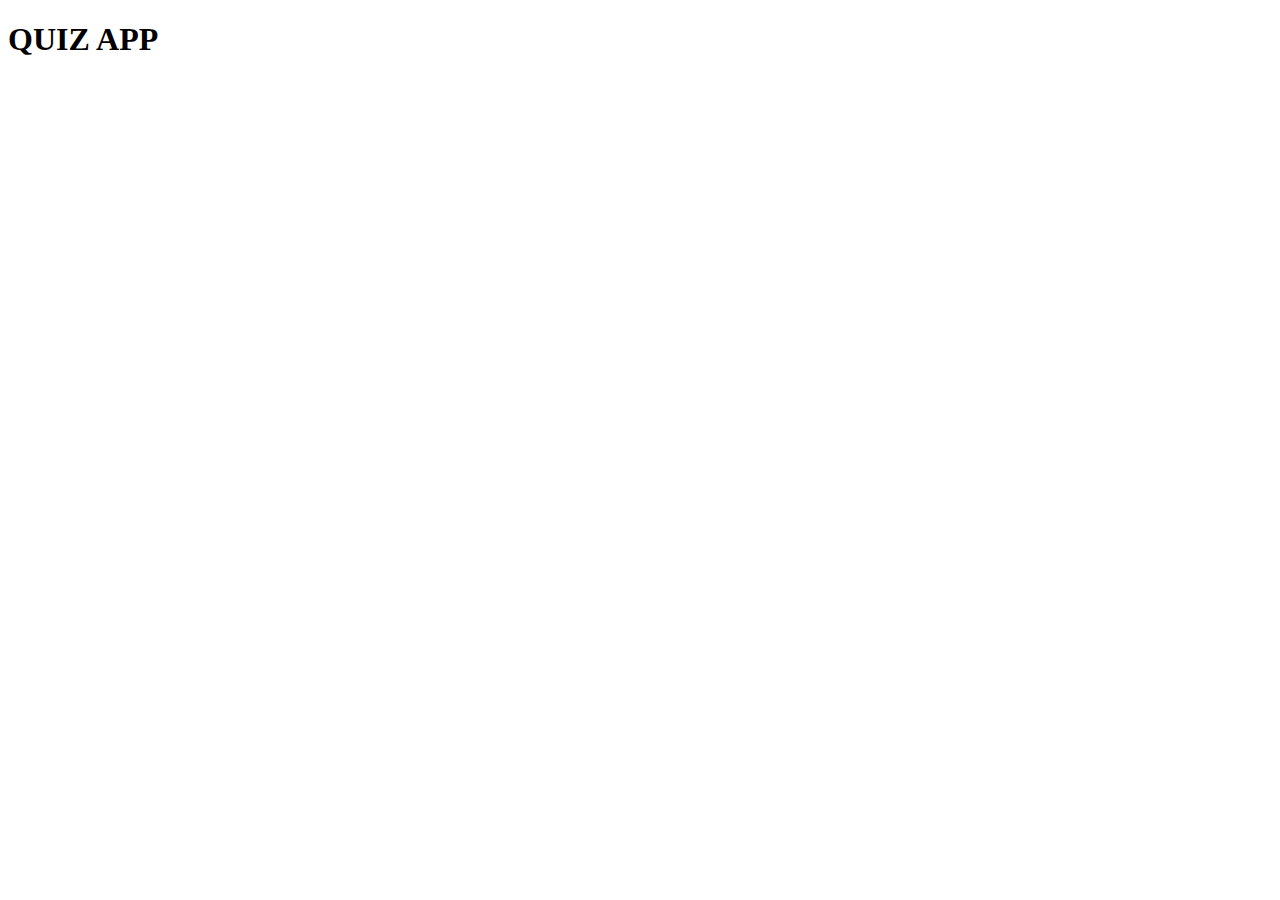
==== index.html @ 3ad8bcda "add files, elements" ====
<!DOCTYPE html>
<html lang="en">
<head>
    <meta charset="UTF-8">
    <meta name="viewport" content="width=device-width, initial-scale=1.0">
    <link rel="stylesheet" href="style.css">
    <title>QUIZ APP</title>
</head>
<body>
    <header>
        <h1>QUIZ APP</h1>
    </header>
    <main>
        <!-- hier kommen die Fragenkarten -->
    </main>
    <footer>
        <!-- hier kommt die Icon-Bar -->
    </footer>
    
</body>
</html>
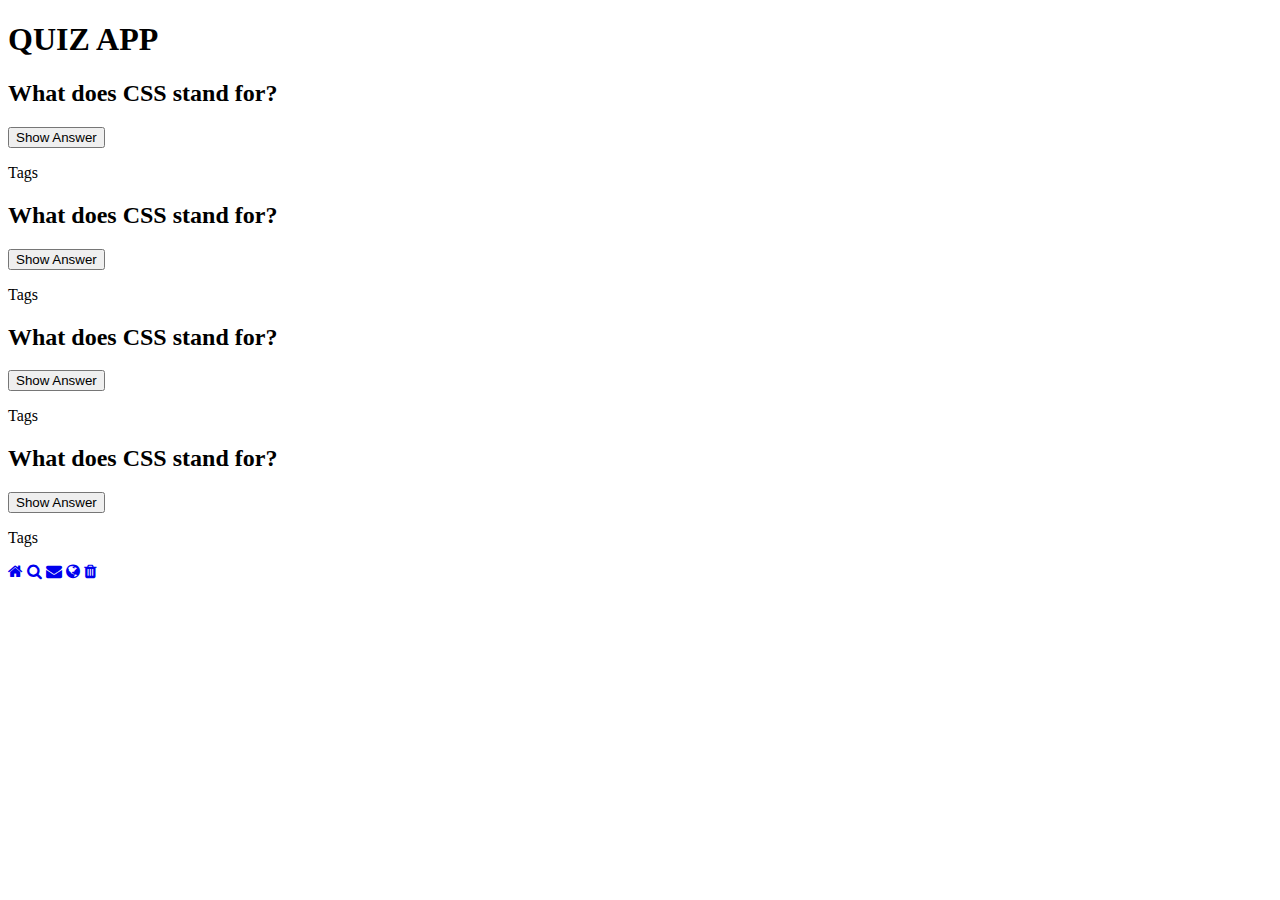
==== commit 8df99738: "add html structure" ====
--- a/index.html
+++ b/index.html
@@ -4,6 +4,7 @@
     <meta charset="UTF-8">
     <meta name="viewport" content="width=device-width, initial-scale=1.0">
     <link rel="stylesheet" href="style.css">
+    <link rel="stylesheet" href="https://cdnjs.cloudflare.com/ajax/libs/font-awesome/4.7.0/css/font-awesome.min.css">
     <title>QUIZ APP</title>
 </head>
 <body>
@@ -12,9 +13,45 @@
     </header>
     <main>
         <!-- hier kommen die Fragenkarten -->
+        <section>
+            <div class="card">
+                <h2>What does CSS stand for?</h2>
+                <p><button>Show Answer</button></p>
+                <p>Tags</p>
+              </div>
+        </section>
+        <section>
+            <div class="card">
+                <h2>What does CSS stand for?</h2>
+                <p><button>Show Answer</button></p>
+                <p>Tags</p>
+              </div>  
+        </section>
+        <section>
+            <div class="card">
+                <h2>What does CSS stand for?</h2>
+                <p><button>Show Answer</button></p>
+                <p>Tags</p>
+              </div>  
+        </section>
+        <section>
+            <div class="card">
+                <h2>What does CSS stand for?</h2>
+                <p><button>Show Answer</button></p>
+                <p>Tags</p>
+              </div>  
+        </section>
+        
     </main>
     <footer>
         <!-- hier kommt die Icon-Bar -->
+        <div class="icon-bar">
+            <a class="active" href="#"><i class="fa fa-home"></i></a>
+            <a href="#"><i class="fa fa-search"></i></a>
+            <a href="#"><i class="fa fa-envelope"></i></a>
+            <a href="#"><i class="fa fa-globe"></i></a>
+            <a href="#"><i class="fa fa-trash"></i></a>
+          </div>
     </footer>
     
 </body>
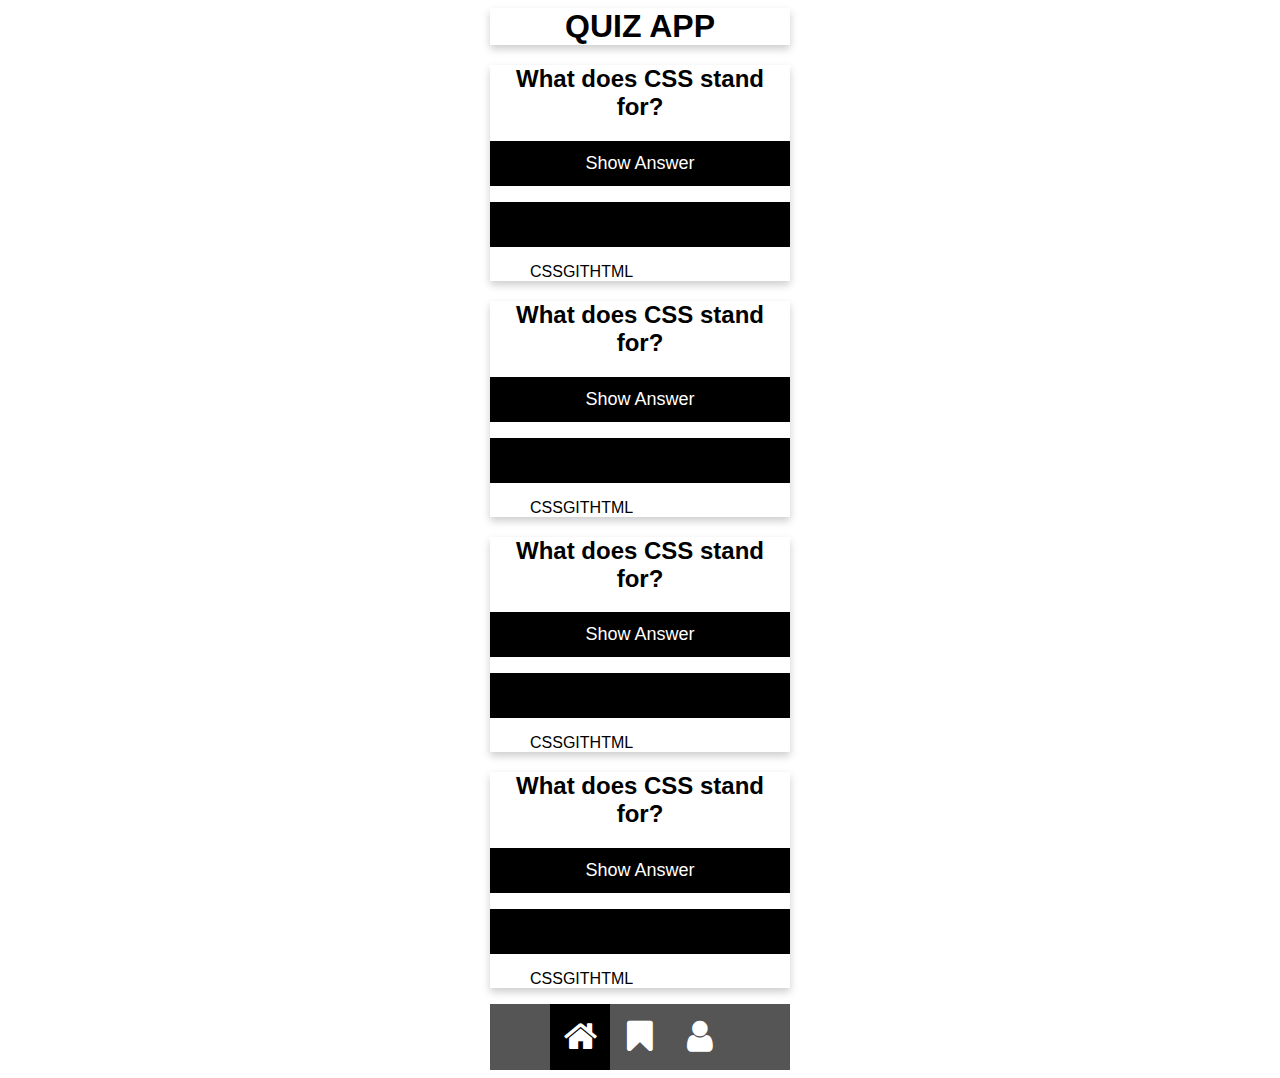
==== commit d37700b2: "add card and bar styles" ====
--- a/index.html
+++ b/index.html
@@ -9,7 +9,7 @@
 </head>
 <body>
     <header>
-        <h1>QUIZ APP</h1>
+        <h1 class="card">QUIZ APP</h1>
     </header>
     <main>
         <!-- hier kommen die Fragenkarten -->
@@ -17,41 +17,68 @@
             <div class="card">
                 <h2>What does CSS stand for?</h2>
                 <p><button>Show Answer</button></p>
-                <p>Tags</p>
+                <button class="book"><i class="fa-regular fa-bookmark"></i></button>
+                <div class="tags">
+                    <ul class="tag-list">
+                      <li class="tag-list-item">CSS</li>
+                      <li class="tag-list-item">GIT</li>
+                      <li class="tag-list-item">HTML</li></li>
+                    </ul>
+                </div>
               </div>
         </section>
         <section>
             <div class="card">
                 <h2>What does CSS stand for?</h2>
                 <p><button>Show Answer</button></p>
-                <p>Tags</p>
-              </div>  
+                <button class="book"><i class="fa-regular fa-bookmark"></i></button>
+                <div class="tags">
+                    <ul class="tag-list">
+                      <li class="tag-list-item">CSS</li>
+                      <li class="tag-list-item">GIT</li>
+                      <li class="tag-list-item">HTML</li></li>
+                    </ul>
+                </div>
+              </div>
         </section>
         <section>
             <div class="card">
                 <h2>What does CSS stand for?</h2>
                 <p><button>Show Answer</button></p>
-                <p>Tags</p>
-              </div>  
+                <button class="bookmark"><i class="fa-regular fa-bookmark"></i></button>
+                <div class="tags">
+                    <ul class="tag-list">
+                      <li class="tag-list-item">CSS</li>
+                      <li class="tag-list-item">GIT</li>
+                      <li class="tag-list-item">HTML</li></li>
+                    </ul>
+                </div>
+              </div>
         </section>
         <section>
             <div class="card">
                 <h2>What does CSS stand for?</h2>
                 <p><button>Show Answer</button></p>
-                <p>Tags</p>
-              </div>  
+                <button class="bookmark"><i class="fa-regular fa-bookmark"></i></button>
+                <div class="tags">
+                    <ul class="tag-list">
+                      <li class="tag-list-item">CSS</li>
+                      <li class="tag-list-item">GIT</li>
+                      <li class="tag-list-item">HTML</li></li>
+                    </ul>
+                </div>
+              </div>
         </section>
+       
         
     </main>
     <footer>
         <!-- hier kommt die Icon-Bar -->
         <div class="icon-bar">
             <a class="active" href="#"><i class="fa fa-home"></i></a>
-            <a href="#"><i class="fa fa-search"></i></a>
-            <a href="#"><i class="fa fa-envelope"></i></a>
-            <a href="#"><i class="fa fa-globe"></i></a>
-            <a href="#"><i class="fa fa-trash"></i></a>
-          </div>
+            <a href="#"><i class="fa fa-bookmark"></i></a>
+            <a href="#"><i class="fa fa-user"></i></a>
+            
     </footer>
     
 </body>
--- a/style.css
+++ b/style.css
@@ -0,0 +1,68 @@
+*{
+    box-sizing: border-box;
+}
+
+h1{
+    text-align: center;
+}
+/* Card-Styles */
+
+.card{;
+        box-shadow: 0 4px 8px 0 rgba(0, 0, 0, 0.2);
+        max-width: 300px;
+        margin: auto;
+        text-align: center;
+        font-family: arial;
+}
+
+.card button {
+    border: none;
+    outline: 0;
+    padding: 12px;
+    color: white;
+    background-color: #000;
+    text-align: center;
+    cursor: pointer;
+    width: 100%;
+    font-size: 18px;
+  }
+  
+  .card button:hover {
+    opacity: 0.7;
+  }
+
+  .tag-list{
+    list-style: none;
+    display: flex;
+    justify-content: left;
+  }
+
+  /* Bottom Icon-Bar */
+
+  .icon-bar {
+    width: 300px; /* Full-width */
+    background-color: #555;
+    overflow: auto; /* Overflow due to float */
+    margin: auto;
+    text-align: center;
+    display: flex;
+    justify-content: center;
+  }
+  
+  .icon-bar a {
+    float: left; /* Float links side by side */
+    text-align: center; /* Center-align text */
+    width: 20%; /* Equal width (5 icons with 20% width each = 100%) */
+    padding: 12px 0; /* Some top and bottom padding */
+    transition: all 0.3s ease; /* Add transition for hover effects */
+    color: white; /* White text color */
+    font-size: 36px; /* Increased font size */
+  }
+  
+  .icon-bar a:hover {
+    background-color: #000; /* Add a hover color */
+  }
+  
+  .active {
+    background-color: #000000; /* Add an active/current color */
+  }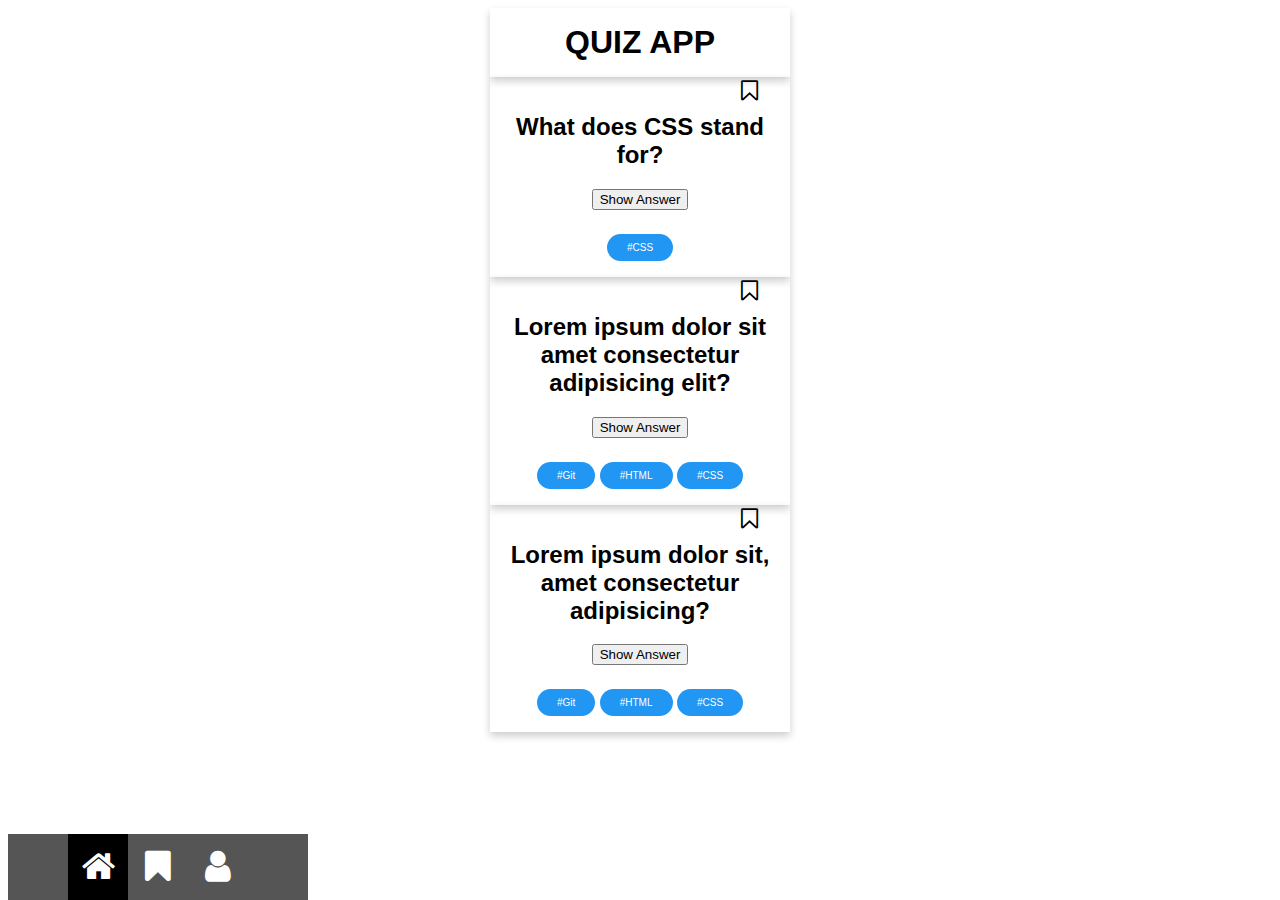
==== commit 30c8eb8c: "add/fix some styles" ====
--- a/index.html
+++ b/index.html
@@ -13,64 +13,47 @@
     </header>
     <main>
         <!-- hier kommen die Fragenkarten -->
+       
         <section>
             <div class="card">
                 <h2>What does CSS stand for?</h2>
-                <p><button>Show Answer</button></p>
-                <button class="book"><i class="fa-regular fa-bookmark"></i></button>
+                <p><button class="Answer">Show Answer</button></p>
+                <button class="book"><i class="fa fa-bookmark-o fa fa-bookmark"></i></button>
                 <div class="tags">
-                    <ul class="tag-list">
-                      <li class="tag-list-item">CSS</li>
-                      <li class="tag-list-item">GIT</li>
-                      <li class="tag-list-item">HTML</li></li>
-                    </ul>
+                  <!-- <span class="tag-list-item">#Git</span>
+                  <span class="tag-list-item">#HTML</span> -->
+                  <span class="tag-list-item">#CSS</span>
                 </div>
               </div>
         </section>
+
         <section>
             <div class="card">
-                <h2>What does CSS stand for?</h2>
-                <p><button>Show Answer</button></p>
-                <button class="book"><i class="fa-regular fa-bookmark"></i></button>
+                <h2>Lorem ipsum dolor sit amet consectetur adipisicing elit?</h2>
+                <p><button class="Answer">Show Answer</button></p>
+                <button class="book"><i class="fa fa-bookmark-o fa fa-bookmark"></i></button>
                 <div class="tags">
-                    <ul class="tag-list">
-                      <li class="tag-list-item">CSS</li>
-                      <li class="tag-list-item">GIT</li>
-                      <li class="tag-list-item">HTML</li></li>
-                    </ul>
+                  <span class="tag-list-item">#Git</span>
+                  <span class="tag-list-item">#HTML</span>
+                  <span class="tag-list-item">#CSS</span>
                 </div>
               </div>
         </section>
+
         <section>
             <div class="card">
-                <h2>What does CSS stand for?</h2>
-                <p><button>Show Answer</button></p>
-                <button class="bookmark"><i class="fa-regular fa-bookmark"></i></button>
+                <h2>Lorem ipsum dolor sit, amet consectetur adipisicing?</h2>
+                <p><button class="Answer">Show Answer</button></p>
+                <button class="book"><i class="fa fa-bookmark-o fa fa-bookmark"></i></button>
                 <div class="tags">
-                    <ul class="tag-list">
-                      <li class="tag-list-item">CSS</li>
-                      <li class="tag-list-item">GIT</li>
-                      <li class="tag-list-item">HTML</li></li>
-                    </ul>
+                  <span class="tag-list-item">#Git</span>
+                  <span class="tag-list-item">#HTML</span>
+                  <span class="tag-list-item">#CSS</span>
                 </div>
               </div>
         </section>
-        <section>
-            <div class="card">
-                <h2>What does CSS stand for?</h2>
-                <p><button>Show Answer</button></p>
-                <button class="bookmark"><i class="fa-regular fa-bookmark"></i></button>
-                <div class="tags">
-                    <ul class="tag-list">
-                      <li class="tag-list-item">CSS</li>
-                      <li class="tag-list-item">GIT</li>
-                      <li class="tag-list-item">HTML</li></li>
-                    </ul>
-                </div>
-              </div>
-        </section>
-       
-        
+      
+    
     </main>
     <footer>
         <!-- hier kommt die Icon-Bar -->
--- a/style.css
+++ b/style.css
@@ -7,15 +7,17 @@
 }
 /* Card-Styles */
 
-.card{;
-        box-shadow: 0 4px 8px 0 rgba(0, 0, 0, 0.2);
-        max-width: 300px;
-        margin: auto;
-        text-align: center;
-        font-family: arial;
+.card{
+    max-width: 300px;
+    margin: auto;
+    padding: 16px;
+    text-align: center;
+    font-family: arial;
+    position: relative;
+    box-shadow: 0 4px 8px 0 rgba(0, 0, 0, 0.2);
 }
 
-.card button {
+.card .answer {
     border: none;
     outline: 0;
     padding: 12px;
@@ -27,6 +29,7 @@
     font-size: 18px;
   }
   
+  
   .card button:hover {
     opacity: 0.7;
   }
@@ -36,6 +39,25 @@
     display: flex;
     justify-content: left;
   }
+  .book{
+    position: absolute;
+    right: 32px;
+    top: 0;
+    background-color: transparent;
+    border: none;
+    padding: 0;
+    font-size: 24px;
+    font-weight: bolder;
+  }
+  .tag-list-item{
+    display: inline-block;
+    color: white;
+    padding: 8px 20px;
+    border-radius: 25px;
+    background-color: #2196F3;
+    margin-top: 8px;
+    font-size: x-small;
+  }
 
   /* Bottom Icon-Bar */
 
@@ -44,9 +66,11 @@
     background-color: #555;
     overflow: auto; /* Overflow due to float */
     margin: auto;
-    text-align: center;
     display: flex;
     justify-content: center;
+    position: fixed;
+    bottom: 0;
+    right: calc();
   }
   
   .icon-bar a {
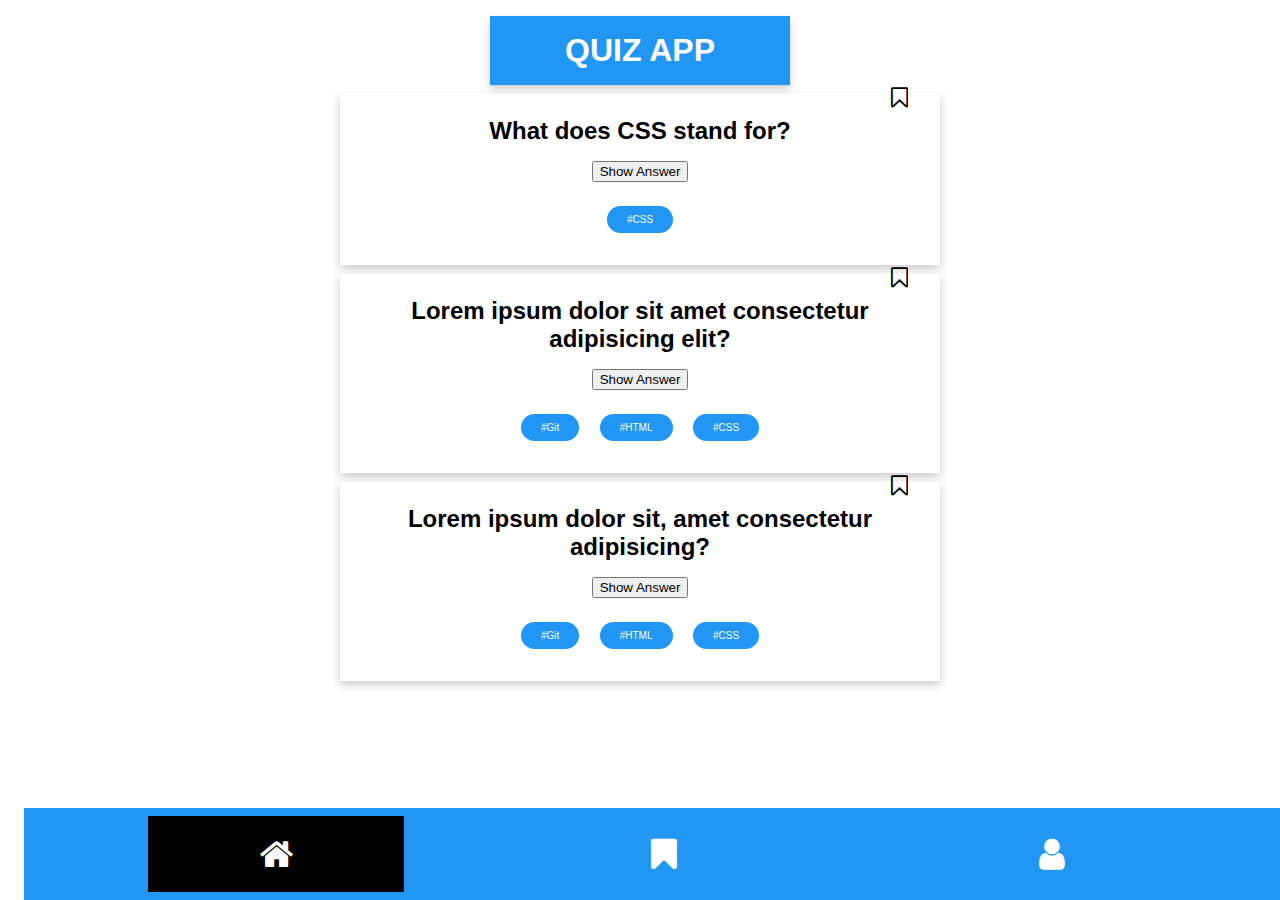
==== commit c8582058: "add/chance styles" ====
--- a/index.html
+++ b/index.html
@@ -9,7 +9,7 @@
 </head>
 <body>
     <header>
-        <h1 class="card">QUIZ APP</h1>
+        <h1>QUIZ APP</h1>
     </header>
     <main>
         <!-- hier kommen die Fragenkarten -->
@@ -58,9 +58,9 @@
     <footer>
         <!-- hier kommt die Icon-Bar -->
         <div class="icon-bar">
-            <a class="active" href="#"><i class="fa fa-home"></i></a>
-            <a href="#"><i class="fa fa-bookmark"></i></a>
-            <a href="#"><i class="fa fa-user"></i></a>
+            <a class="active" href="bookmarks.html"><i class="fa fa-home"></i></a>
+            <a href="bookmarks.html"><i class="fa fa-bookmark"></i></a>
+            <a href="profil.html"><i class="fa fa-user"></i></a>
             
     </footer>
     
--- a/style.css
+++ b/style.css
@@ -1,14 +1,22 @@
 *{
     box-sizing: border-box;
+    margin: 8px;
 }
 
 h1{
+    max-width: 300px;
+    background-color: #2196F3;
+    color: white;
+    margin: auto;
+    padding: 16px;
     text-align: center;
+    font-family: arial;
+    position: relative;
+    box-shadow: 0 4px 8px 0 rgba(0, 0, 0, 0.2);
 }
 /* Card-Styles */
-
 .card{
-    max-width: 300px;
+    max-width: 600px;
     margin: auto;
     padding: 16px;
     text-align: center;
@@ -17,12 +25,12 @@
     box-shadow: 0 4px 8px 0 rgba(0, 0, 0, 0.2);
 }
 
-.card .answer {
+.answer{
     border: none;
     outline: 0;
     padding: 12px;
     color: white;
-    background-color: #000;
+    background-color: #68e190;
     text-align: center;
     cursor: pointer;
     width: 100%;
@@ -41,13 +49,12 @@
   }
   .book{
     position: absolute;
-    right: 32px;
-    top: 0;
+    right: 16px;
+    top: -24px;
     background-color: transparent;
     border: none;
     padding: 0;
     font-size: 24px;
-    font-weight: bolder;
   }
   .tag-list-item{
     display: inline-block;
@@ -62,12 +69,12 @@
   /* Bottom Icon-Bar */
 
   .icon-bar {
-    width: 300px; /* Full-width */
-    background-color: #555;
+    width: 100%; /* Full-width */
+    background-color: #2196F3;
     overflow: auto; /* Overflow due to float */
     margin: auto;
     display: flex;
-    justify-content: center;
+    justify-content: space-evenly;
     position: fixed;
     bottom: 0;
     right: calc();
